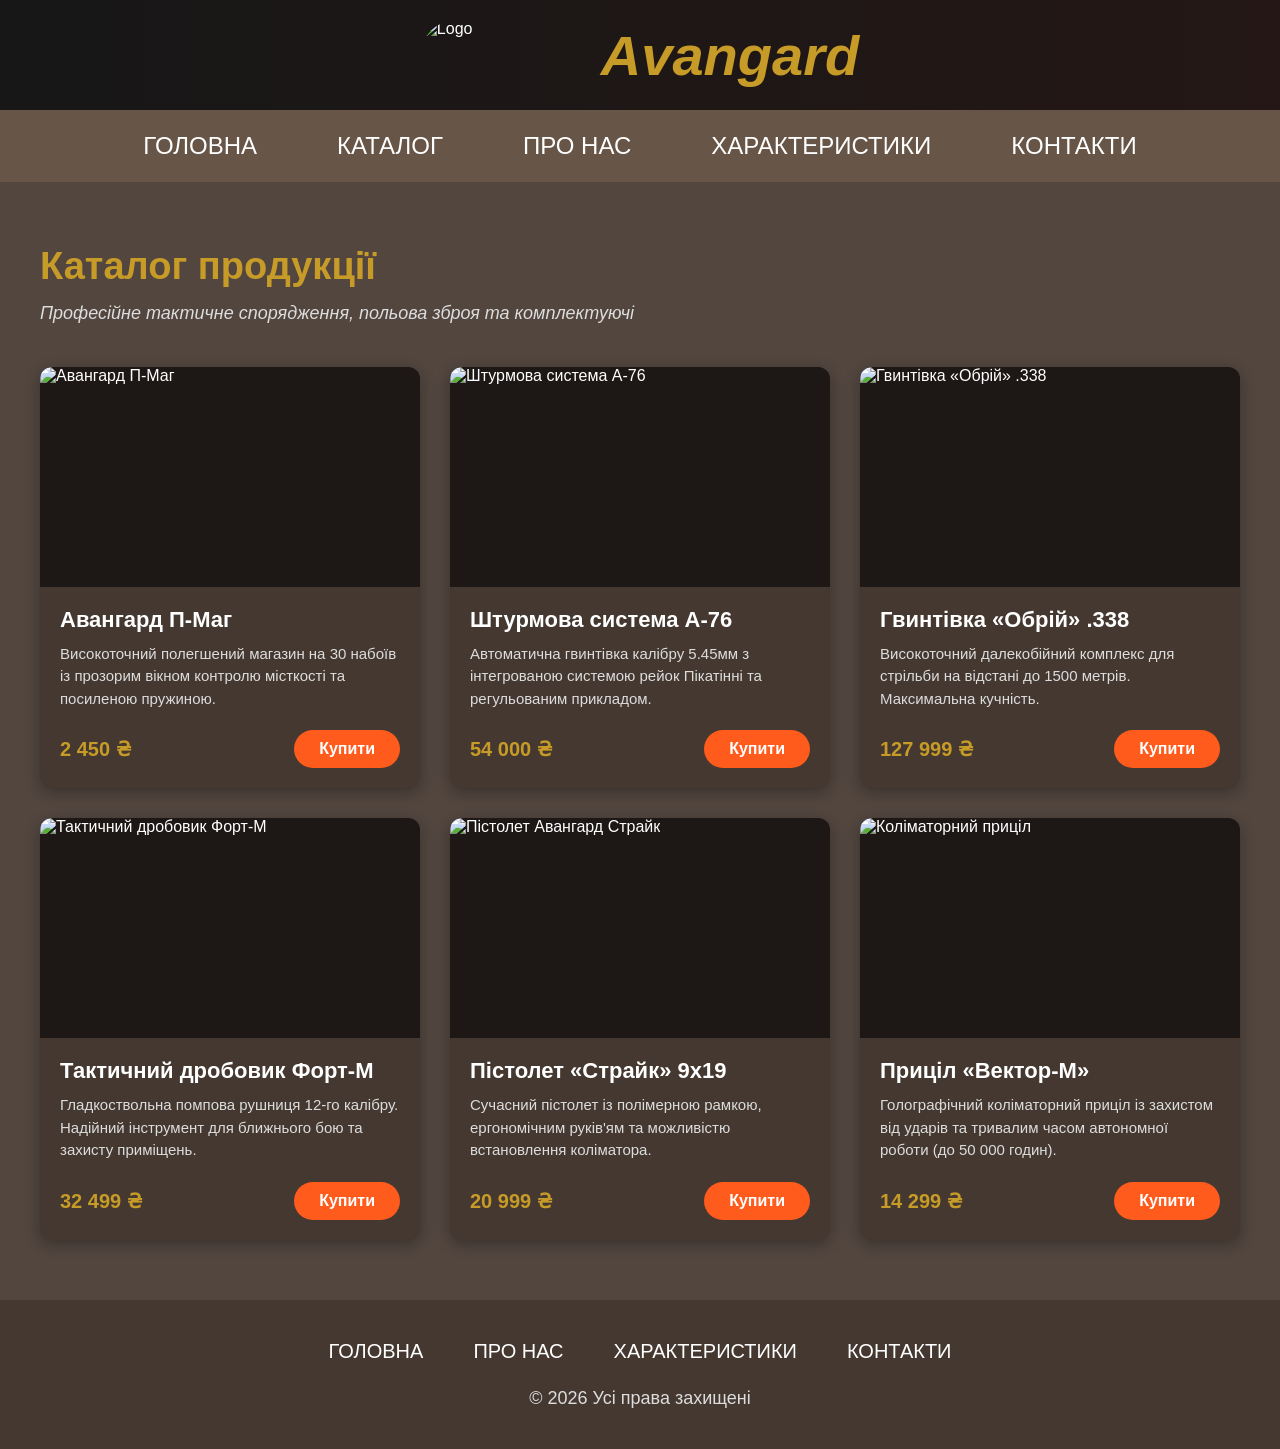
==== catalog.html @ eeee340f "Add files via upload" ====
<!DOCTYPE html>
<html lang="uk">
<head>
  <meta charset="UTF-8">
  <meta name="viewport" content="width=device-width, initial-scale=1.0">
  <link rel="stylesheet" href="style.css">
  <title>Каталог продукції - Avangard</title>
</head>
<body>

<div class="container">

<header>
    <div class="header-content">
        <div class="logo">
            <img src="assets/logo.png" alt="Logo">
        </div>
        <div class="title">Avangard</div>
    </div>
    <nav>
        <div class="nav-content">
            <a href="index.html">ГОЛОВНА</a>
            <a href="catalog.html">КАТАЛОГ</a> <a href="about.html">ПРО НАС</a>
            <a href="features.html">ХАРАКТЕРИСТИКИ</a>
            <a href="contact.html">КОНТАКТИ</a>
        </div>
    </nav>
</header>

<section class="page-content">
    <div class="inner-wrapper">
        
        <h1>Каталог продукції</h1>
        <p class="subtitle">Професійне тактичне спорядження, польова зброя та комплектуючі</p>

        <!-- Головний контейнер сітки -->
        <div class="catalog-grid">
            
            <div class="product-card">
                <div class="product-img-box">
                    <img src="assets/image 5.png" alt="Авангард П-Маг">
                </div>
                <div class="product-info-box">
                    <h3>Авангард П-Маг</h3>
                    <p class="product-desc">Високоточний полегшений магазин на 30 набоїв із прозорим вікном контролю місткості та посиленою пружиною.</p>
                    <div class="product-meta">
                        <span class="price">2 450 ₴</span>
                        <a href="product-p-mag.html" class="btn-buy">Купити</a>
                    </div>
                </div>
            </div>

            <div class="product-card">
                <div class="product-img-box">
                    <img src="assets/image 6.png" alt="Штурмова система А-76">
                </div>
                <div class="product-info-box">
                    <h3>Штурмова система А-76</h3>
                    <p class="product-desc">Автоматична гвинтівка калібру 5.45мм з інтегрованою системою рейок Пікатінні та регульованим прикладом.</p>
                    <div class="product-meta">
                        <span class="price">54 000 ₴</span>
                        <a href="product-a76.html" class="btn-buy">Купити</a>
                    </div>
                </div>
            </div>

            <div class="product-card">
                <div class="product-img-box">
                    <img src="assets/image 8.png" alt="Гвинтівка «Обрій» .338">
                </div>
                <div class="product-info-box">
                    <h3>Гвинтівка «Обрій» .338</h3>
                    <p class="product-desc">Високоточний далекобійний комплекс для стрільби на відстані до 1500 метрів. Максимальна кучність.</p>
                    <div class="product-meta">
                        <span class="price">127 999 ₴</span>
                        <a href="product-obriy.html" class="btn-buy">Купити</a>
                    </div>
                </div>
            </div>

            <div class="product-card">
                <div class="product-img-box">
                    <img src="assets/images.jpg" alt="Тактичний дробовик Форт-М">
                </div>
                <div class="product-info-box">
                    <h3>Тактичний дробовик Форт-М</h3>
                    <p class="product-desc">Гладкоствольна помпова рушниця 12-го калібру. Надійний інструмент для ближнього бою та захисту приміщень.</p>
                    <div class="product-meta">
                        <span class="price">32 499 ₴</span>
                        <a href="product-fort-m.html" class="btn-buy">Купити</a>
                    </div>
                </div>
            </div>

            <div class="product-card">
                <div class="product-img-box">
                    <img src="assets/kkkkk" alt="Пістолет Авангард Страйк">
                </div>
                <div class="product-info-box">
                    <h3>Пістолет «Страйк» 9х19</h3>
                    <p class="product-desc">Сучасний пістолет із полімерною рамкою, ергономічним руків'ям та можливістю встановлення коліматора.</p>
                    <div class="product-meta">
                        <span class="price">20 999 ₴</span>
                        <a href="product-strike.html" class="btn-buy">Купити</a>
                    </div>
                </div>
            </div>

            <div class="product-card">
                <div class="product-img-box">
                    <img src="assets/завантаження.jfif" alt="Коліматорний приціл">
                </div>
                <div class="product-info-box">
                    <h3>Приціл «Вектор-М»</h3>
                    <p class="product-desc">Голографічний коліматорний приціл із захистом від ударів та тривалим часом автономної роботи (до 50 000 годин).</p>
                    <div class="product-meta">
                        <span class="price">14 299 ₴</span>
                        <a href="product-vector.html" class="btn-buy">Купити</a>
                    </div>
                </div>
            </div>

        </div>
        </div> <!-- /catalog-grid -->

    </div>
</section>

<footer>
    <div class="footer-content">
        <div class="footer-menu">
            <a href="index.html">ГОЛОВНА</a>
            <a href="about.html">ПРО НАС</a>
            <a href="features.html">ХАРАКТЕРИСТИКИ</a>
            <a href="contact.html">КОНТАКТИ</a>
        </div>
        <div class="copyright">
            © 2026 Усі права захищені
        </div>
    </div>
</footer>

</div>

</body>
</html>
---- style.css ----
*{
    margin:0;
    padding:0;
    box-sizing:border-box;
    font-family:Arial, sans-serif;
}

body{
    background:#1d1715;
    color:white;
}

/* ОСНОВНИЙ САЙТ */

.container{
    width:100%;
}

/* HEADER */

header{
    background:linear-gradient(to right,#171717,#241715);
}

.header-content{
    max-width:1200px;
    margin:auto;
    display:flex;
    align-items:center;
    justify-content:center;
    gap:40px;
    padding:20px;
}

.logo{
    width:140px;
    height:70px;
    border-radius:50px;
    overflow:hidden;
}

.logo img{
    width:100%;
    height:100%;
    object-fit:cover;
}

.title{
    color:#c79b28;
    font-size:56px;
    font-weight:bold;
    font-style:italic;
}

/* NAVIGATION */

nav{
    background:#675547;
}

.nav-content{
    max-width:1200px;
    margin:auto;
    display:flex;
    justify-content:center;
    gap:80px;
    padding:22px;
}

nav a{
    color:white;
    text-decoration:none;
    font-size:24px;
}

/* HERO */

.hero-wrapper{
    background:#4d4036;
    padding:30px;
}

.hero{
    max-width:1200px;
    margin:auto;

    background:linear-gradient(135deg,#ff5b1d,#e30f0f);

    border-radius:20px;

    display:flex;
    align-items:center;
    justify-content:space-between;

    padding:40px;

    position:relative;
    overflow:hidden;
}

.hero::after{
    content:"";
    position:absolute;
    width:500px;
    height:500px;
    border:3px solid rgba(255,255,255,0.1);
    border-radius:50%;
    right:-200px;
    bottom:-200px;
}

.hero-image{
    width:350px;
    transform:rotate(-15deg);
}

.hero-image img{
    width:100%;
}

.hero-text{
    position:relative;
    z-index:2;
}

.hero-text h1{
    font-size:54px;
    margin-bottom:15px;
}

.hero-text p{
    font-size:36px;
    font-weight:bold;
    margin-bottom:30px;
}

.buttons{
    display:flex;
    gap:20px;
}

.btn{
    background:#6f68ff;
    padding:18px 35px;
    border-radius:40px;
    text-decoration:none;
    color:white;
    font-size:22px;
    font-weight:bold;
    transition:0.3s;
}

.btn:hover{
    transform:scale(1.05);
}

/* FEATURES */

.features{
    background:#5a4a40;
    padding:60px 30px;
}

.features-content{
    max-width:1200px;
    margin:auto;

    display:grid;
    grid-template-columns:repeat(3,1fr);
    gap:40px;
}

.feature img{
    width:220px;
    height:220px;
    border-radius:50%;
    object-fit:cover;
    display:block;
    margin:auto;
    margin-bottom:25px;
}

.feature h3{
    font-size:36px;
    margin-bottom:20px;
}

.feature ul{
    padding-left:25px;
}

.feature li{
    margin-bottom:15px;
    font-size:22px;
    line-height:1.5;
}

.feature li::marker{
    color:#ff6d1f;
}

/* CATALOG */

.catalog{
    background:#52463f;
    padding:60px 30px;
}

.catalog-content{
    max-width:1200px;
    margin:auto;
}

.catalog-title{
    font-size:38px;
    margin-bottom:40px;
}

.cards{
    display:grid;
    grid-template-columns:repeat(3,1fr);
    gap:30px;
}

.card{
    text-align:center;
}

.card img{
    width:100%;
    height:220px;
    object-fit:cover;
    border-radius:120px;
    margin-bottom:20px;
}

.card p{
    font-size:24px;
    margin-bottom:20px;
}

/* FOOTER */

footer{
    background:#443830;
    padding:40px;
}

.footer-content{
    max-width:1200px;
    margin:auto;
    text-align:center;
}

.footer-menu{
    display:flex;
    justify-content:center;
    gap:50px;
    margin-bottom:25px;
}

.footer-menu a{
    color:white;
    text-decoration:none;
    font-size:20px;
}

.copyright{
    color:#ddd;
    font-size:18px;
}

/* АДАПТИВ */

@media(max-width:900px){

    .hero{
        flex-direction:column;
        text-align:center;
        gap:30px;
    }

    .features-content{
        grid-template-columns:1fr;
    }

    .cards{
        grid-template-columns:1fr;
    }

    .title{
        font-size:42px;
    }

    nav a{
        font-size:18px;
    }

    .hero-text h1{
        font-size:38px;
    }

    .hero-text p{
        font-size:26px;
    }

}
/* ==========================================
   СКОРИГОВАНІ СТИЛІ ДЛЯ ДОДАТКОВИХ СТОРІНОК 
   ========================================== */

.page-content {
    background: #52463f; /* Ваш фоновий колір */
    padding: 60px 20px;  /* Відступи зверху/знизу та з боків для мобільних */
    width: 100%;
}

.inner-wrapper {
    max-width: 1200px;
    margin: 0 auto;     /* Центрування контенту */
    text-align: left;    /* Вирівнювання тексту по лівому краю */
}

/* Заголовки */
.inner-wrapper h1 {
    font-size: 38px;    /* Трохи зменшили, щоб поміщався на екранах */
    color: #c79b28;     /* Золотий фірмовий колір */
    margin-bottom: 10px;
    line-height: 1.3;
}

.subtitle {
    font-size: 18px;
    color: #ddd;
    margin-bottom: 40px;
    font-style: italic;
    line-height: 1.4;
}

/* Текстовий блок «Про нас» */
.text-block h3 {
    font-size: 24px;
    margin-top: 35px;
    margin-bottom: 15px;
    color: white;
    border-left: 4px solid #ff6d1f; /* Стильний помаранчевий акцент */
    padding-left: 12px;
}

.text-block p {
    font-size: 18px;
    line-height: 1.6;   /* Збільшений інтервал між рядками */
    margin-bottom: 20px;
    color: #eee;
}

/* Виправлення списку (чому обирають нас) */
.text-block ul {
    list-style-type: disc; /* Повертаємо маркер */
    padding-left: 25px;    /* Зсуваємо список вбік */
    margin-bottom: 30px;
}

.text-block li {
    font-size: 18px;
    margin-bottom: 15px;  /* Відступи між пунктами списку */
    line-height: 1.5;
    color: #eee;
}

.text-block li strong {
    color: #ff6d1f;       /* Виділення ключових слів помаранчевим */
}

/* ==========================================
   АДАПТИВНІСТЬ ДЛЯ СМАРТФОНІВ
   ========================================== */
@media (max-width: 768px) {
    .page-content {
        padding: 40px 15px;
    }

    .inner-wrapper h1 {
        font-size: 28px;  /* На телефонах заголовок стане компактнішим */
    }

    .subtitle {
        font-size: 16px;
        margin-bottom: 25px;
    }

    .text-block h3 {
        font-size: 20px;
    }

    .text-block p, .text-block li {
        font-size: 16px;  /* Комфортний розмір тексту для читання з екрана */
    }
}
/* ==========================================
   ОНОВЛЕНІ ТА ВИПРАВЛЕНІ СТИЛІ КОНТАКТІВ 
   ========================================== */

.contact-sections {
    display: flex;
    flex-direction: row;
    justify-content: space-between;
    gap: 60px; /* Відстань між контактами та формою */
    margin-top: 20px;
}

/* Ліва колонка з текстом */
.contact-info {
    flex: 1;
}

.contact-info h3 {
    font-size: 26px;
    color: white;
    margin-bottom: 25px;
    border-left: 4px solid #ff6d1f;
    padding-left: 12px;
}

.contact-info p {
    font-size: 18px;
    line-height: 1.8;
    margin-bottom: 15px;
    color: #ddd;
}

.contact-info strong {
    color: #ff6d1f;
}

/* Права колонка з формою */
.contact-form-wrapper {
    flex: 1;
    background: #443830; /* Робимо легку підкладку під форму для об'єму */
    padding: 30px;
    border-radius: 15px;
}

.contact-form-wrapper h3 {
    font-size: 24px;
    color: white;
    margin-bottom: 20px;
}

/* Сама форма та її елементи */
.contact-form {
    display: flex;
    flex-direction: column;
    gap: 15px; /* Відступи між полями вводу */
}

.contact-form input, 
.contact-form textarea {
    width: 100%;
    padding: 14px 20px;
    background: #1d1715; /* Темний фон полів під колір сайту */
    border: 1px solid #675547;
    border-radius: 8px;
    color: white;
    font-size: 16px;
    font-family: Arial, sans-serif;
    transition: 0.3s;
}

/* Ефект при кліку на поле */
.contact-form input:focus, 
.contact-form textarea:focus {
    outline: none;
    border-color: #ff6d1f;
    box-shadow: 0 0 5px rgba(255, 109, 31, 0.3);
}

/* Скидання заважаючих стилів для кнопки у формі */
.contact-form .btn {
    display: inline-block;
    align-self: flex-start; /* Кнопка не розтягується на всю ширину */
    border: none;
    cursor: pointer;
    text-align: center;
    margin-top: 10px;
    background: #6f68ff; /* Ваш колір кнопки */
}

/* ==========================================
   АДАПТИВНІСТЬ ДЛЯ СМАРТФОНІВ (МЕНШЕ 900px)
   ========================================== */
@media(max-width: 900px){
    .contact-sections {
        flex-direction: column; /* На телефонах блоки стануть один під одним */
        gap: 40px;
    }
    
    .contact-form-wrapper {
        padding: 20px;
    }

    .contact-form .btn {
        width: 100%; /* На мобілках кнопка буде на всю ширину для зручності кліку */
    }
}
/* ==========================================
   ОНОВЛЕНІ СТИЛІ ДЛЯ СТОРІНКИ ХАРАКТЕРИСТИК 
   ========================================== */

/* Головна сітка для карток характеристик */
.specs-grid {
    display: grid;
    grid-template-columns: repeat(3, 1fr); /* 3 рівні колонки для ПК */
    gap: 30px;                             /* Відстань між картками */
    margin-top: 30px;
}

/* Стиль окремої картки */
.spec-card {
    background: #443830;      /* Темніший фон, що виділяється на загальному тлі */
    padding: 35px 25px;
    border-radius: 15px;      /* Закруглені кути */
    border-top: 4px solid #ff6d1f; /* Акцентна помаранчева лінія зверху */
    box-shadow: 0 4px 15px rgba(0, 0, 0, 0.2);
    transition: transform 0.3s ease, box-shadow 0.3s ease;
}

/* Ефект підсвічування при наведенні курсора */
.spec-card:hover {
    transform: translateY(-5px);
    box-shadow: 0 6px 20px rgba(255, 109, 31, 0.15);
}

/* Заголовки всередині карток (наприклад, "1. Збірка та матеріали") */
.spec-card h3 {
    font-size: 22px;
    color: #c79b28;           /* Фірмовий золотий колір */
    margin-bottom: 15px;
    line-height: 1.4;
    font-weight: bold;
}

/* Опис характеристик всередині картки */
.spec-card p {
    font-size: 16px;
    line-height: 1.6;
    color: #ddd;              /* Світло-сірий текст для комфортного читання */
    margin: 0;
}

/* Додаткове виділення важливих параметрів (якщо додасте тег <strong>) */
.spec-card strong {
    color: #ff6d1f;
}

/* ==========================================
   АДАПТИВНІСТЬ ДЛЯ СМАРТФОНІВ ТА ПЛАНШЕТІВ
   ========================================== */

/* Для планшетів (перебудова в 2 колонки) */
@media (max-width: 992px) {
    .specs-grid {
        grid-template-columns: repeat(2, 1fr);
        gap: 20px;
    }
}

/* Для мобільних телефонів (перебудова в 1 колонку) */
@media (max-width: 768px) {
    .specs-grid {
        grid-template-columns: 1fr; /* Картки стають одна під одною */
        gap: 20px;
    }
    
    .spec-card {
        padding: 25px 20px; /* Трохи менші відступи на малих екранах */
    }
    
    .spec-card h3 {
        font-size: 20px;    /* Компактніший заголовок */
    }
}
/* ==========================================
   ЧИСТІ СТИЛІ ДЛЯ СТОРІНКИ КАТАЛОГУ
   ========================================== */

/* Контейнер сітки — вишиковує картки в ряд */
.catalog-grid {
    display: grid !important;
    grid-template-columns: repeat(3, 1fr) !important; /* Чітко 3 колонки на ПК */
    gap: 30px !important;
    margin-top: 30px !important;
    width: 100% !important;
}

/* Сама картка товару */
.catalog-grid .product-card {
    background: #443830 !important;
    border-radius: 12px !important;
    overflow: hidden !important;
    display: flex !important;
    flex-direction: column !important;
    box-shadow: 0 4px 15px rgba(0, 0, 0, 0.3) !important;
    text-align: left !important;
}

/* Контейнер для фото, що скидає старі овальні радіуси */
.catalog-grid .product-img-box {
    width: 100% !important;
    height: 220px !important;
    overflow: hidden !important;
    background: #1d1715 !important;
}

/* Скидаємо округлення 120px з головної сторінки для картинок каталогу */
.catalog-grid .product-img-box img {
    width: 100% !important;
    height: 100% !important;
    object-fit: cover !important;
    border-radius: 0px !important; /* Робимо картинку рівною зверху */
    margin-bottom: 0px !important;
}

/* Обертка для тексту всередині картки */
.catalog-grid .product-info-box {
    padding: 20px !important;
    display: flex !important;
    flex-direction: column !important;
    flex-grow: 1 !important;
}

/* Назва товару */
.catalog-grid .product-card h3 {
    font-size: 22px !important;
    color: white !important;
    margin: 0 0 10px 0 !important;
    padding: 0 !important;
}

/* Опис товару */
.catalog-grid .product-desc {
    font-size: 15px !important;
    color: #ddd !important;
    line-height: 1.5 !important;
    margin: 0 0 20px 0 !important;
    padding: 0 !important;
    flex-grow: 1 !important;
}

/* Нижня плашка з ціною та кнопкою */
.catalog-grid .product-meta {
    display: flex !important;
    justify-content: space-between !important;
    align-items: center !important;
    margin-top: auto !important;
}

/* Ціна */
.catalog-grid .price {
    font-size: 20px !important;
    font-weight: bold !important;
    color: #c79b28 !important; /* Фірмовий золотий */
}

/* Кнопка купити (скидаємо синій колір посилання) */
.catalog-grid .btn-buy {
    background: #ff5b1d !important;
    color: white !important;
    text-decoration: none !important;
    padding: 10px 25px !important;
    border-radius: 20px !important;
    font-weight: bold !important;
    font-size: 16px !important;
    transition: 0.2s ease !important;
    display: inline-block !important;
}

.catalog-grid .btn-buy:hover {
    background: #e30f0f !important;
    transform: scale(1.05) !important;
}

/* ==========================================
   АДАПТИВНІСТЬ ДЛЯ СМАРТФОНІВ ТА ПЛАНШЕТІВ
   ========================================== */
@media (max-width: 992px) {
    .catalog-grid {
        grid-template-columns: repeat(2, 1fr) !important; /* 2 колонки на планшетах */
    }
}

@media (max-width: 768px) {
    .catalog-grid {
        grid-template-columns: 1fr !important; /* 1 колонка на мобільних */
        gap: 20px !important;
    }
}
/* ==========================================
   ФІКС СТОРІНКИ ОКРЕМОГО ТОВАРУ 
   ========================================== */

/* Хлібні крихти */
.breadcrumbs {
    font-size: 14px;
    color: #ddd;
    margin-bottom: 30px;
}
.breadcrumbs a {
    color: #c79b28;
    text-decoration: none;
}
.breadcrumbs span {
    color: #eee;
}

/* Головний контейнер ділимо на 2 рівні колонки через Flexbox */
.product-single-container {
    display: flex !important;
    flex-direction: row !important;
    gap: 50px !important;
    align-items: flex-start !important;
    width: 100% !important;
}

/* Ліва колонка з фото */
.product-single-media {
    flex: 1 !important;
    background: #443830 !important;
    padding: 30px !important;
    border-radius: 15px !important;
    box-shadow: 0 4px 15px rgba(0,0,0,0.3);
    display: flex !important;
    justify-content: center !important;
}

/* Примусово скидаємо овальність та радіуси з головної сторінки */
.product-single-media img {
    width: 100% !important;
    max-width: 450px !important;
    height: auto !important;
    border-radius: 8px !important; /* Легке закруглення кутів замість овалу */
    object-fit: contain !important;
    transform: none !important; /* Скасовуємо нахил, якщо він підтягнувся з hero */
    margin: 0 !important;
}

/* Права колонка з текстом */
.product-single-details {
    flex: 1.2 !important;
    display: flex !important;
    flex-direction: column !important;
}

/* Заголовок продукту */
.product-single-details h1 {
    font-size: 42px !important;
    color: #c79b28 !important;
    margin: 0 0 15px 0 !important;
}

/* Статус наявності */
.product-status {
    align-self: flex-start;
    background: rgba(40, 167, 69, 0.2);
    color: #28a745;
    padding: 6px 15px;
    border-radius: 20px;
    font-size: 14px;
    font-weight: bold;
    margin-bottom: 15px;
}

/* Велика ціна */
.product-single-price {
    font-size: 36px !important;
    font-weight: bold;
    color: white !important;
    margin-bottom: 20px !important;
}

/* Опис товару */
.product-single-desc {
    font-size: 16px !important;
    line-height: 1.6 !important;
    color: #eee !important;
    margin-bottom: 25px !important;
}

/* Кнопка замовлення */
.purchase-actions {
    margin-bottom: 35px !important;
}

.btn-order {
    background: #ff5b1d !important;
    display: inline-block !important;
    padding: 15px 40px !important;
    border-radius: 30px !important;
    color: white !important;
    font-weight: bold !important;
    text-decoration: none !important;
    transition: 0.2s ease;
}

.btn-order:hover {
    background: #e30f0f !important;
    transform: scale(1.03);
}

/* Блок з таблицею характеристик */
.product-spec-table-wrapper {
    margin-top: 10px;
}

.product-spec-table-wrapper h3 {
    font-size: 22px !important;
    color: white !important;
    margin-bottom: 15px !important;
    border-left: 4px solid #ff6d1f !important;
    padding-left: 12px !important;
}

/* Сама таблиця */
.spec-table {
    width: 100% !important;
    border-collapse: collapse !important;
}

.spec-table td {
    padding: 12px 10px !important;
    font-size: 16px !important;
    color: #ddd !important;
    border-bottom: 1px solid #675547 !important;
}

.spec-table tr:last-child td {
    border-bottom: none !important;
}

.spec-table td strong {
    color: #ff6d1f !important;
}

/* ==========================================
   АДАПТИВНІСТЬ ДЛЯ МОБІЛЬНИХ
   ========================================== */
@media (max-width: 992px) {
    .product-single-container {
        flex-direction: column !important; /* Перебудова в одну колонку */
        gap: 30px !important;
    }

    .product-single-media {
        width: 100% !important;
    }

    .product-single-media img {
        max-width: 100% !important;
    }

    .product-single-details h1 {
        font-size: 32px !important;
    }
}
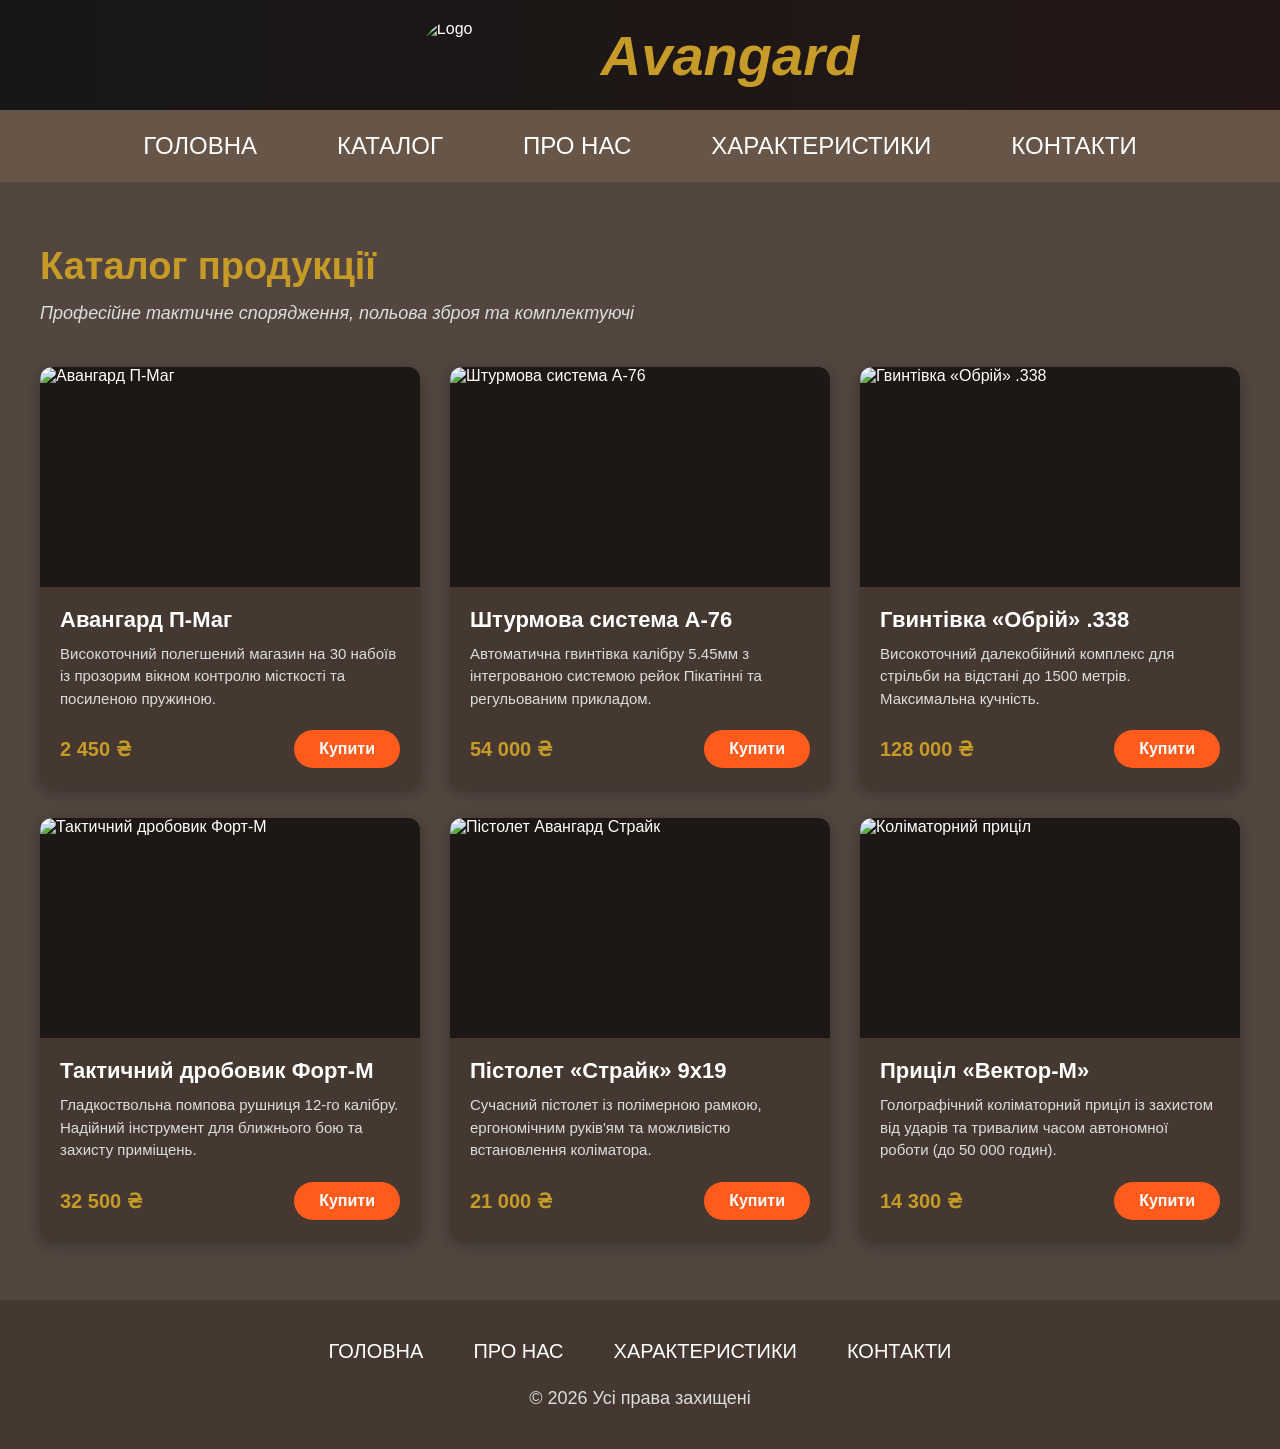
==== commit a277f885: "Add files via upload" ====
--- a/catalog.html
+++ b/catalog.html
@@ -45,7 +45,7 @@
                     <p class="product-desc">Високоточний полегшений магазин на 30 набоїв із прозорим вікном контролю місткості та посиленою пружиною.</p>
                     <div class="product-meta">
                         <span class="price">2 450 ₴</span>
-                        <a href="product-p-mag.html" class="btn-buy">Купити</a>
+                        <a href="#" class="btn-buy">Купити</a>
                     </div>
                 </div>
             </div>
@@ -59,7 +59,7 @@
                     <p class="product-desc">Автоматична гвинтівка калібру 5.45мм з інтегрованою системою рейок Пікатінні та регульованим прикладом.</p>
                     <div class="product-meta">
                         <span class="price">54 000 ₴</span>
-                        <a href="product-a76.html" class="btn-buy">Купити</a>
+                        <a href="#" class="btn-buy">Купити</a>
                     </div>
                 </div>
             </div>
@@ -72,8 +72,8 @@
                     <h3>Гвинтівка «Обрій» .338</h3>
                     <p class="product-desc">Високоточний далекобійний комплекс для стрільби на відстані до 1500 метрів. Максимальна кучність.</p>
                     <div class="product-meta">
-                        <span class="price">127 999 ₴</span>
-                        <a href="product-obriy.html" class="btn-buy">Купити</a>
+                        <span class="price">128 000 ₴</span>
+                        <a href="#" class="btn-buy">Купити</a>
                     </div>
                 </div>
             </div>
@@ -86,36 +86,36 @@
                     <h3>Тактичний дробовик Форт-М</h3>
                     <p class="product-desc">Гладкоствольна помпова рушниця 12-го калібру. Надійний інструмент для ближнього бою та захисту приміщень.</p>
                     <div class="product-meta">
-                        <span class="price">32 499 ₴</span>
-                        <a href="product-fort-m.html" class="btn-buy">Купити</a>
+                        <span class="price">32 500 ₴</span>
+                        <a href="#" class="btn-buy">Купити</a>
                     </div>
                 </div>
             </div>
 
             <div class="product-card">
                 <div class="product-img-box">
-                    <img src="assets/kkkkk" alt="Пістолет Авангард Страйк">
+                    <img src="assets/image 10.png" alt="Пістолет Авангард Страйк">
                 </div>
                 <div class="product-info-box">
                     <h3>Пістолет «Страйк» 9х19</h3>
                     <p class="product-desc">Сучасний пістолет із полімерною рамкою, ергономічним руків'ям та можливістю встановлення коліматора.</p>
                     <div class="product-meta">
-                        <span class="price">20 999 ₴</span>
-                        <a href="product-strike.html" class="btn-buy">Купити</a>
+                        <span class="price">21 000 ₴</span>
+                        <a href="#" class="btn-buy">Купити</a>
                     </div>
                 </div>
             </div>
 
             <div class="product-card">
                 <div class="product-img-box">
-                    <img src="assets/завантаження.jfif" alt="Коліматорний приціл">
+                    <img src="assets/image 11.png" alt="Коліматорний приціл">
                 </div>
                 <div class="product-info-box">
                     <h3>Приціл «Вектор-М»</h3>
                     <p class="product-desc">Голографічний коліматорний приціл із захистом від ударів та тривалим часом автономної роботи (до 50 000 годин).</p>
                     <div class="product-meta">
-                        <span class="price">14 299 ₴</span>
-                        <a href="product-vector.html" class="btn-buy">Купити</a>
+                        <span class="price">14 300 ₴</span>
+                        <a href="#" class="btn-buy">Купити</a>
                     </div>
                 </div>
             </div>
--- a/style.css
+++ b/style.css
@@ -694,171 +694,4 @@
         grid-template-columns: 1fr !important; /* 1 колонка на мобільних */
         gap: 20px !important;
     }
-}
-/* ==========================================
-   ФІКС СТОРІНКИ ОКРЕМОГО ТОВАРУ 
-   ========================================== */
-
-/* Хлібні крихти */
-.breadcrumbs {
-    font-size: 14px;
-    color: #ddd;
-    margin-bottom: 30px;
-}
-.breadcrumbs a {
-    color: #c79b28;
-    text-decoration: none;
-}
-.breadcrumbs span {
-    color: #eee;
-}
-
-/* Головний контейнер ділимо на 2 рівні колонки через Flexbox */
-.product-single-container {
-    display: flex !important;
-    flex-direction: row !important;
-    gap: 50px !important;
-    align-items: flex-start !important;
-    width: 100% !important;
-}
-
-/* Ліва колонка з фото */
-.product-single-media {
-    flex: 1 !important;
-    background: #443830 !important;
-    padding: 30px !important;
-    border-radius: 15px !important;
-    box-shadow: 0 4px 15px rgba(0,0,0,0.3);
-    display: flex !important;
-    justify-content: center !important;
-}
-
-/* Примусово скидаємо овальність та радіуси з головної сторінки */
-.product-single-media img {
-    width: 100% !important;
-    max-width: 450px !important;
-    height: auto !important;
-    border-radius: 8px !important; /* Легке закруглення кутів замість овалу */
-    object-fit: contain !important;
-    transform: none !important; /* Скасовуємо нахил, якщо він підтягнувся з hero */
-    margin: 0 !important;
-}
-
-/* Права колонка з текстом */
-.product-single-details {
-    flex: 1.2 !important;
-    display: flex !important;
-    flex-direction: column !important;
-}
-
-/* Заголовок продукту */
-.product-single-details h1 {
-    font-size: 42px !important;
-    color: #c79b28 !important;
-    margin: 0 0 15px 0 !important;
-}
-
-/* Статус наявності */
-.product-status {
-    align-self: flex-start;
-    background: rgba(40, 167, 69, 0.2);
-    color: #28a745;
-    padding: 6px 15px;
-    border-radius: 20px;
-    font-size: 14px;
-    font-weight: bold;
-    margin-bottom: 15px;
-}
-
-/* Велика ціна */
-.product-single-price {
-    font-size: 36px !important;
-    font-weight: bold;
-    color: white !important;
-    margin-bottom: 20px !important;
-}
-
-/* Опис товару */
-.product-single-desc {
-    font-size: 16px !important;
-    line-height: 1.6 !important;
-    color: #eee !important;
-    margin-bottom: 25px !important;
-}
-
-/* Кнопка замовлення */
-.purchase-actions {
-    margin-bottom: 35px !important;
-}
-
-.btn-order {
-    background: #ff5b1d !important;
-    display: inline-block !important;
-    padding: 15px 40px !important;
-    border-radius: 30px !important;
-    color: white !important;
-    font-weight: bold !important;
-    text-decoration: none !important;
-    transition: 0.2s ease;
-}
-
-.btn-order:hover {
-    background: #e30f0f !important;
-    transform: scale(1.03);
-}
-
-/* Блок з таблицею характеристик */
-.product-spec-table-wrapper {
-    margin-top: 10px;
-}
-
-.product-spec-table-wrapper h3 {
-    font-size: 22px !important;
-    color: white !important;
-    margin-bottom: 15px !important;
-    border-left: 4px solid #ff6d1f !important;
-    padding-left: 12px !important;
-}
-
-/* Сама таблиця */
-.spec-table {
-    width: 100% !important;
-    border-collapse: collapse !important;
-}
-
-.spec-table td {
-    padding: 12px 10px !important;
-    font-size: 16px !important;
-    color: #ddd !important;
-    border-bottom: 1px solid #675547 !important;
-}
-
-.spec-table tr:last-child td {
-    border-bottom: none !important;
-}
-
-.spec-table td strong {
-    color: #ff6d1f !important;
-}
-
-/* ==========================================
-   АДАПТИВНІСТЬ ДЛЯ МОБІЛЬНИХ
-   ========================================== */
-@media (max-width: 992px) {
-    .product-single-container {
-        flex-direction: column !important; /* Перебудова в одну колонку */
-        gap: 30px !important;
-    }
-
-    .product-single-media {
-        width: 100% !important;
-    }
-
-    .product-single-media img {
-        max-width: 100% !important;
-    }
-
-    .product-single-details h1 {
-        font-size: 32px !important;
-    }
 }
